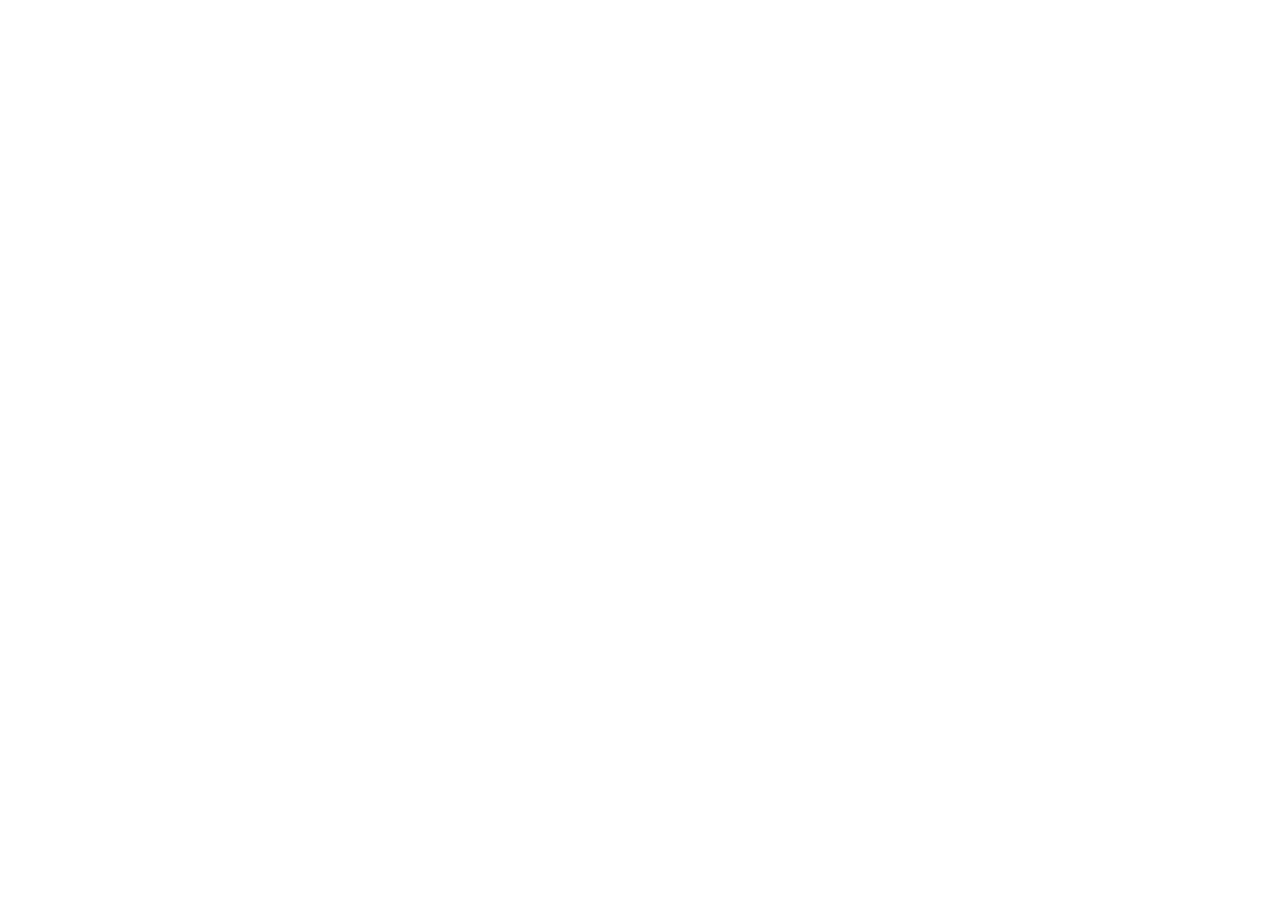
==== index.html @ dd615bf4 "Add files via upload" ====
<!DOCTYPE html>
<html>
<head>
<meta http-equiv="Content-Type" content="text/html; charset=utf-8" />
<meta name="viewport" content="user-scalable=no, width=device-width, initial-scale=1">
<title>Te invito a mi festejar mi tercer añito</title>
<meta property="og:title" content="Te invito a mi festejar mi cumple Nº 3 🎂!"/>
<meta property="og:image" itemprop="image" content="https://lunalujan.github.io/tarjeta.png" />
<meta property="og:description" content="Te espero el día 22/03/2026 a partir de las 18hs 🕕" />
	<link rel="shortcut icon" href="https://lunalujan.github.io/favicon.ico" />
	<link rel="icon" type="image/png" href="https://lunalujan.github.io/favicon.png" />

<style>
body{
	background: #679733;
}
a {
	margin: 5px;
    border-radius: 10px;
    border: solid 1px #003300;
    text-shadow: 0 -1px 0 rgba(0, 0, 0, 0.4);
    box-shadow: inset 0 1px 0 rgba(255, 255, 255, 0.4), 0 1px 1px rgba(0, 0, 0, 0.2);
	font-family: Verdana;
	font-size: 20px;
    background: linear-gradient(0deg, rgba(0,51,0,1) 0%, rgba(0,136,0,1) 100%);
    color: #FFF;
    padding: 10px 15px;
    text-decoration: none;
	min-width: 75%;
	max-width: 75%;
	display:block;
	vertical-align: middle;
}
a span{
	font-size: 26px;
	vertical-align: middle;
}
a:hover{
	border: solid 1px #00ff00;
	background: linear-gradient(0deg, rgba(0,51,0,1) 0%, rgba(0,255,0,1) 100%);
}
</style>
</head>
<body><center>
<video onclick="javascript:this.play();" poster="click.png" id="video" width="100%" >
  <source src="cumple.mp4" type="video/mp4">
  Tu navegador no permite videos.
</video>

	<br/><br/>
<a id="link" href="#">✅ Confirmar asistencia</a>
<a href="https://calendar.google.com/calendar/render?action=TEMPLATE&text=Cumple%20N%C2%BA%203%20de%20LUNA%20el%2022%2F03%2F2026%20a%20las%2018%3A00hs&dates=20260322T180000/20260322T210000&details=Te%20esperamos%20para%20pasar%20una%20hermosa%20tarde&location=Aristobulo+del+valle+3334,+H3508+Resistencia,+Chaco">📅 Agendar evento</a>
<a href="https://www.google.com/maps/place/Aristobulo+del+valle+3334,+H3508+Resistencia,+Chaco">🌎 Como llegar</a>
<script>
var url_string = window.location;
var url = new URL(url_string);
var id = url.searchParams.get("id");
const btn = document.getElementById('btn');
var num = '';
var link = document.getElementById('link');
	if (id=="TWFtw6E=") {
		num = "NTQ5MzYyNDIyMDY4Mw==";
		name = "Mamá";
	} else if  (id=="UGFww6A=") {
		num = "NTQ5MzYyNDg3NjEyMQ==";
		name = "Papá";
	} else {
		location.href="https://www.google.com.ar";
	}
link.href ="https://api.whatsapp.com/send?phone="+atob(num)+"&text=%E2%9C%85%20Confirmo%20que%20voy%20al%20%0A%F0%9F%8E%88%20Cumplea%C3%B1os%20de%20Luna%20%F0%9F%8E%82%F0%9F%8D%B0%0A%F0%9F%93%85%20Este%2022%20de%20Marzo%0A%F0%9F%95%95%20A%20las%2018%3A00%20Hs%0A%F0%9F%8C%8E%20En%20Arist%C3%B3bulo%20del%20Valle%203334%0A%F0%9F%8E%81%20Para%20festejar%2C%20meterme%20a%20la%20pile%20%F0%9F%A5%B3%F0%9F%8E%89%0A%F0%9F%8E%BC%20Y%20cantarle%20su%20Feliz%20Cumple%20%F0%9F%8E%B5%F0%9F%8E%B6";
link.setAttribute('target', '_blank');
link.setAttribute('rel', 'noopener noreferrer');
link.innerText = "✅ Confirmar a " + name ;
</script>
</center>
</body>
</html>
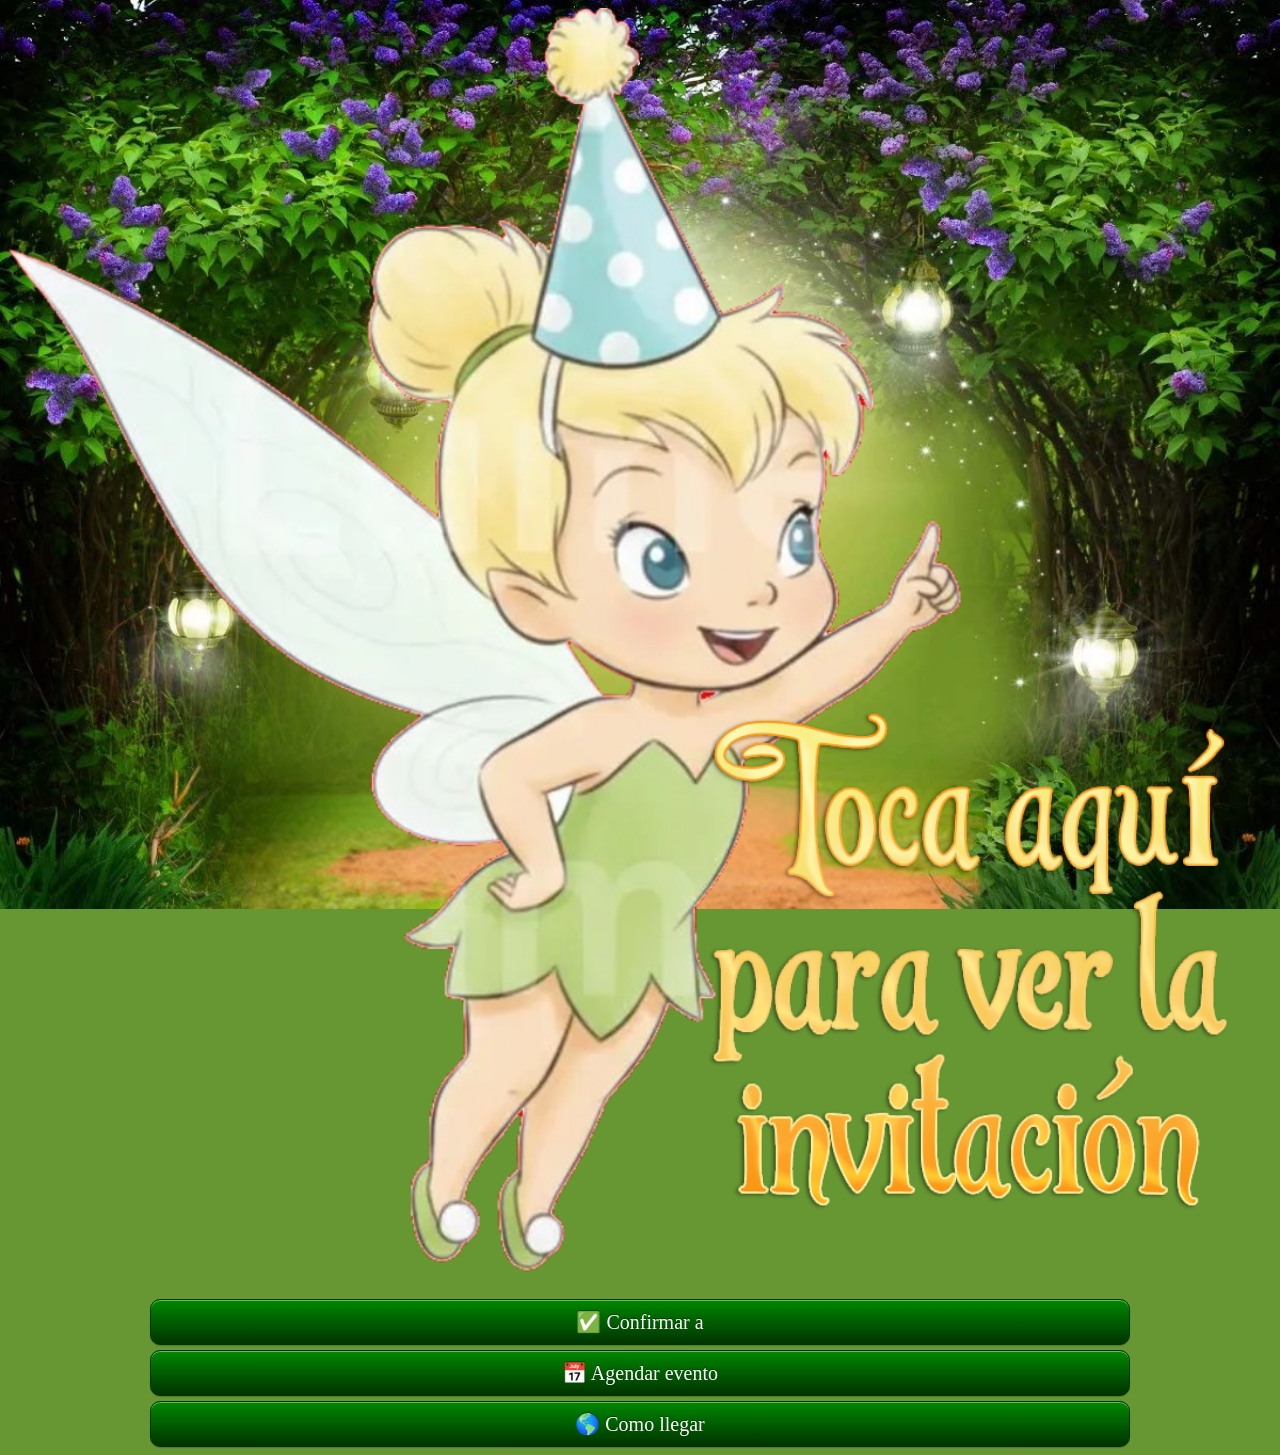
==== commit f65bb4b2: "Add files via upload" ====
--- a/index.html
+++ b/index.html
@@ -13,6 +13,11 @@
 <style>
 body{
 	background: #679733;
+	background-image: url('fondo.jpg');
+	background-attachment: fixed;
+	background-position: center;
+	background-size: cover;
+	background-repeat: no-repeat;
 }
 a {
 	margin: 5px;
@@ -42,7 +47,7 @@
 </style>
 </head>
 <body><center>
-<video onclick="javascript:this.play();" poster="click.png" id="video" width="100%" >
+<video onclick="javascript:this.play();" poster="click.png" preload="auto" id="video" width="100%" >
   <source src="cumple.mp4" type="video/mp4">
   Tu navegador no permite videos.
 </video>
@@ -65,9 +70,9 @@
 		num = "NTQ5MzYyNDg3NjEyMQ==";
 		name = "Papá";
 	} else {
-		location.href="https://www.google.com.ar";
+		//location.href="https://www.google.com.ar";
 	}
-link.href ="https://api.whatsapp.com/send?phone="+atob(num)+"&text=%E2%9C%85%20Confirmo%20que%20voy%20al%20%0A%F0%9F%8E%88%20Cumplea%C3%B1os%20de%20Luna%20%F0%9F%8E%82%F0%9F%8D%B0%0A%F0%9F%93%85%20Este%2022%20de%20Marzo%0A%F0%9F%95%95%20A%20las%2018%3A00%20Hs%0A%F0%9F%8C%8E%20En%20Arist%C3%B3bulo%20del%20Valle%203334%0A%F0%9F%8E%81%20Para%20festejar%2C%20meterme%20a%20la%20pile%20%F0%9F%A5%B3%F0%9F%8E%89%0A%F0%9F%8E%BC%20Y%20cantarle%20su%20Feliz%20Cumple%20%F0%9F%8E%B5%F0%9F%8E%B6";
+link.href ="https://api.whatsapp.com/send?phone="+atob(num)+"&text=%E2%9C%85%20Confirmo%20que%20voy%20al%20%0A%F0%9F%8E%88%20Cumplea%C3%B1os%20de%20Luna%20%F0%9F%8E%82%F0%9F%8D%B0%0A%F0%9F%93%85%20Este%2022%20de%20Marzo%0A%F0%9F%95%95%20A%20las%2018%3A00%20Hs%0A%F0%9F%8C%8E%20En%20Arist%C3%B3bulo%20del%20Valle%203334%0A%F0%9F%8E%81%20Para%20festejar%20%F0%9F%A5%B3%F0%9F%8E%89%0A%F0%9F%8F%8A%E2%80%8D%E2%99%82%EF%B8%8F%20meterme%20a%20la%20pile%20%F0%9F%A5%BD%F0%9F%9B%9F%0A%F0%9F%8E%BC%20Y%20cantarle%20su%20Feliz%20Cumple%20%F0%9F%8E%B5%F0%9F%8E%B6";
 link.setAttribute('target', '_blank');
 link.setAttribute('rel', 'noopener noreferrer');
 link.innerText = "✅ Confirmar a " + name ;
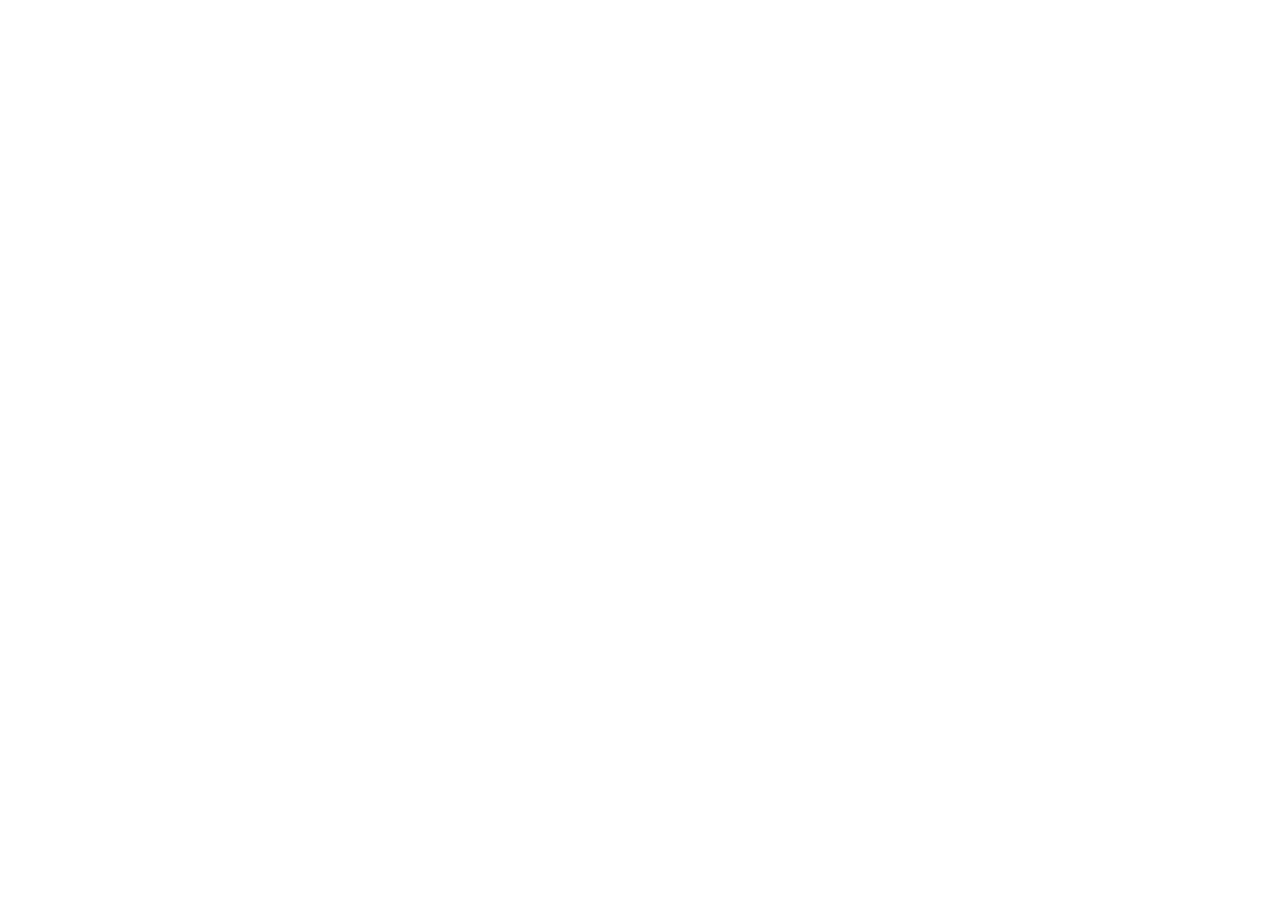
==== commit c7e84f0c: "Update index.html" ====
--- a/index.html
+++ b/index.html
@@ -70,7 +70,7 @@
 		num = "NTQ5MzYyNDg3NjEyMQ==";
 		name = "Papá";
 	} else {
-		//location.href="https://www.google.com.ar";
+		location.href="https://www.google.com.ar";
 	}
 link.href ="https://api.whatsapp.com/send?phone="+atob(num)+"&text=%E2%9C%85%20Confirmo%20que%20voy%20al%20%0A%F0%9F%8E%88%20Cumplea%C3%B1os%20de%20Luna%20%F0%9F%8E%82%F0%9F%8D%B0%0A%F0%9F%93%85%20Este%2022%20de%20Marzo%0A%F0%9F%95%95%20A%20las%2018%3A00%20Hs%0A%F0%9F%8C%8E%20En%20Arist%C3%B3bulo%20del%20Valle%203334%0A%F0%9F%8E%81%20Para%20festejar%20%F0%9F%A5%B3%F0%9F%8E%89%0A%F0%9F%8F%8A%E2%80%8D%E2%99%82%EF%B8%8F%20meterme%20a%20la%20pile%20%F0%9F%A5%BD%F0%9F%9B%9F%0A%F0%9F%8E%BC%20Y%20cantarle%20su%20Feliz%20Cumple%20%F0%9F%8E%B5%F0%9F%8E%B6";
 link.setAttribute('target', '_blank');
@@ -79,4 +79,4 @@
 </script>
 </center>
 </body>
-</html>+</html>
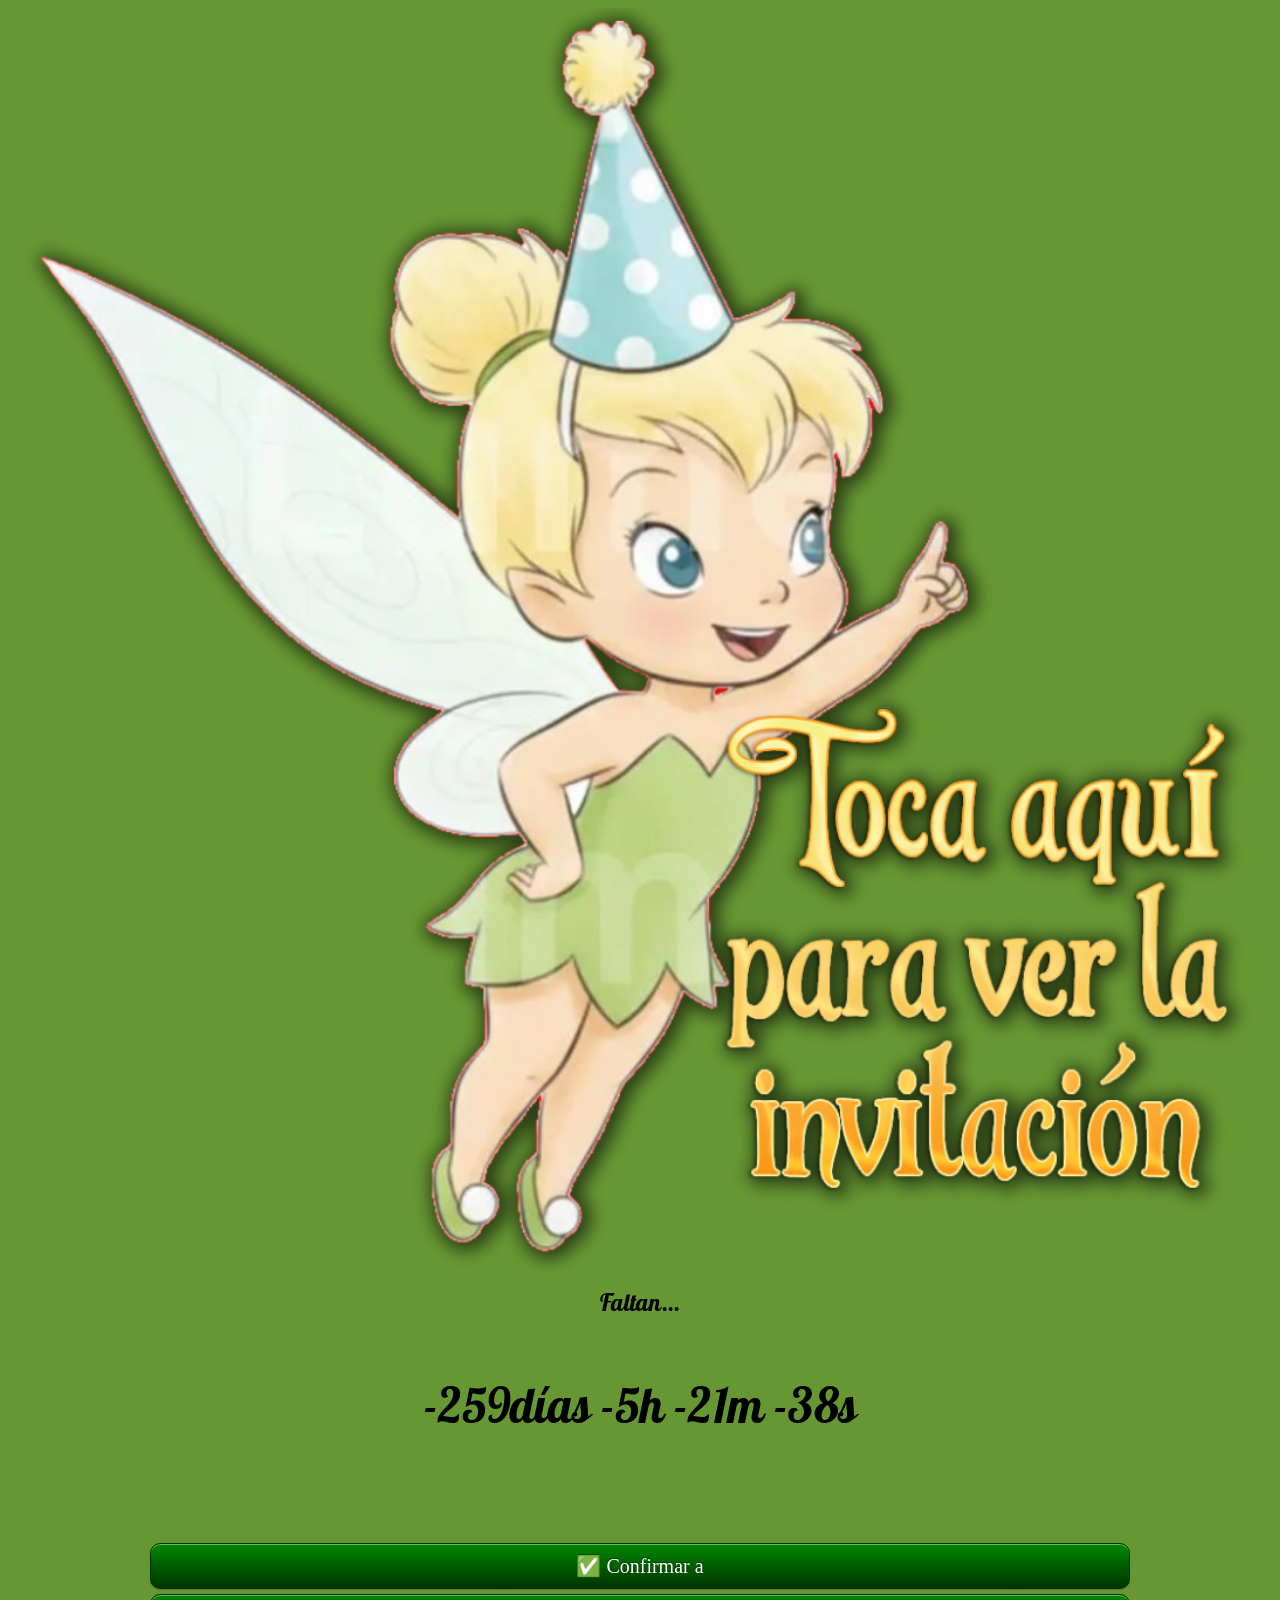
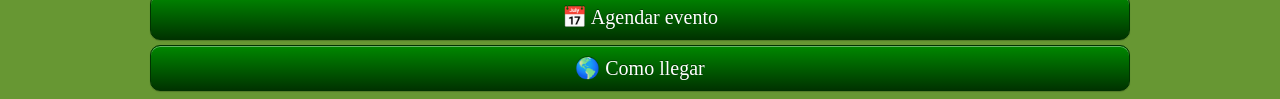
==== commit b7903a93: "Update index.html" ====
--- a/index.html
+++ b/index.html
@@ -9,15 +9,16 @@
 <meta property="og:description" content="Te espero el día 22/03/2026 a partir de las 18hs 🕕" />
 	<link rel="shortcut icon" href="https://lunalujan.github.io/favicon.ico" />
 	<link rel="icon" type="image/png" href="https://lunalujan.github.io/favicon.png" />
-
+<link rel="preconnect" href="https://fonts.googleapis.com">
+<link rel="preconnect" href="https://fonts.gstatic.com" crossorigin>
+<link href="https://fonts.googleapis.com/css2?family=Galada&display=swap" rel="stylesheet">
 <style>
 body{
 	background: #679733;
-	background-image: url('fondo.jpg');
-	background-attachment: fixed;
-	background-position: center;
-	background-size: cover;
-	background-repeat: no-repeat;
+	font-family: "Galada", cursive;
+  font-weight: 400;
+  font-style: normal;
+  font-size: 24px;
 }
 a {
 	margin: 5px;
@@ -44,6 +45,12 @@
 	border: solid 1px #00ff00;
 	background: linear-gradient(0deg, rgba(0,51,0,1) 0%, rgba(0,255,0,1) 100%);
 }
+#contador{
+	font-family: "Galada", cursive;
+  font-weight: 400;
+  font-style: normal;
+  font-size: 48px;
+}
 </style>
 </head>
 <body><center>
@@ -52,7 +59,9 @@
   Tu navegador no permite videos.
 </video>
 
-	<br/><br/>
+	<br/>Faltan...
+	<p id="contador"></p>
+	<br/>
 <a id="link" href="#">✅ Confirmar asistencia</a>
 <a href="https://calendar.google.com/calendar/render?action=TEMPLATE&text=Cumple%20N%C2%BA%203%20de%20LUNA%20el%2022%2F03%2F2026%20a%20las%2018%3A00hs&dates=20260322T180000/20260322T210000&details=Te%20esperamos%20para%20pasar%20una%20hermosa%20tarde&location=Aristobulo+del+valle+3334,+H3508+Resistencia,+Chaco">📅 Agendar evento</a>
 <a href="https://www.google.com/maps/place/Aristobulo+del+valle+3334,+H3508+Resistencia,+Chaco">🌎 Como llegar</a>
@@ -70,12 +79,44 @@
 		num = "NTQ5MzYyNDg3NjEyMQ==";
 		name = "Papá";
 	} else {
-		location.href="https://www.google.com.ar";
+		//location.href="https://www.google.com.ar";
 	}
 link.href ="https://api.whatsapp.com/send?phone="+atob(num)+"&text=%E2%9C%85%20Confirmo%20que%20voy%20al%20%0A%F0%9F%8E%88%20Cumplea%C3%B1os%20de%20Luna%20%F0%9F%8E%82%F0%9F%8D%B0%0A%F0%9F%93%85%20Este%2022%20de%20Marzo%0A%F0%9F%95%95%20A%20las%2018%3A00%20Hs%0A%F0%9F%8C%8E%20En%20Arist%C3%B3bulo%20del%20Valle%203334%0A%F0%9F%8E%81%20Para%20festejar%20%F0%9F%A5%B3%F0%9F%8E%89%0A%F0%9F%8F%8A%E2%80%8D%E2%99%82%EF%B8%8F%20meterme%20a%20la%20pile%20%F0%9F%A5%BD%F0%9F%9B%9F%0A%F0%9F%8E%BC%20Y%20cantarle%20su%20Feliz%20Cumple%20%F0%9F%8E%B5%F0%9F%8E%B6";
 link.setAttribute('target', '_blank');
 link.setAttribute('rel', 'noopener noreferrer');
 link.innerText = "✅ Confirmar a " + name ;
+
+//countdown
+// 1. Establece la fecha y hora final (Formato: Mes Día, Año HH:MM:SS)
+const countDownDate = new Date("Mar 22, 2026 18:00:00").getTime();
+
+// 2. Actualiza el contador cada 1 segundo
+const x = setInterval(function() {
+
+  // Obtiene la fecha y hora actual
+  const now = new Date().getTime();
+
+  // Encuentra la distancia entre "ahora" y la fecha objetivo
+  const distance = countDownDate - now;
+
+  // Cálculos de tiempo para días, horas, minutos y segundos
+  const days = Math.floor(distance / (1000 * 60 * 60 * 24));
+  const hours = Math.floor((distance % (1000 * 60 * 60 * 24)) / (1000 * 60 * 60));
+  const minutes = Math.floor((distance % (1000 * 60 * 60)) / (1000 * 60));
+  const seconds = Math.floor((distance % (1000 * 60)) / 1000);
+
+  // Muestra el resultado en un elemento con id="timer" (o en la consola)
+  document.getElementById("contador").innerHTML = `${days}días ${hours}h ${minutes}m ${seconds}s`;
+  //console.log(`${days}dias ${hours}h ${minutes}m ${seconds}s`);
+
+  // Si la cuenta regresiva termina, escribe un texto
+  if (distance < 0) {
+    clearInterval(x);
+    console.log("¡TIEMPO AGOTADO!");
+  }
+}, 1000);
+
+
 </script>
 </center>
 </body>
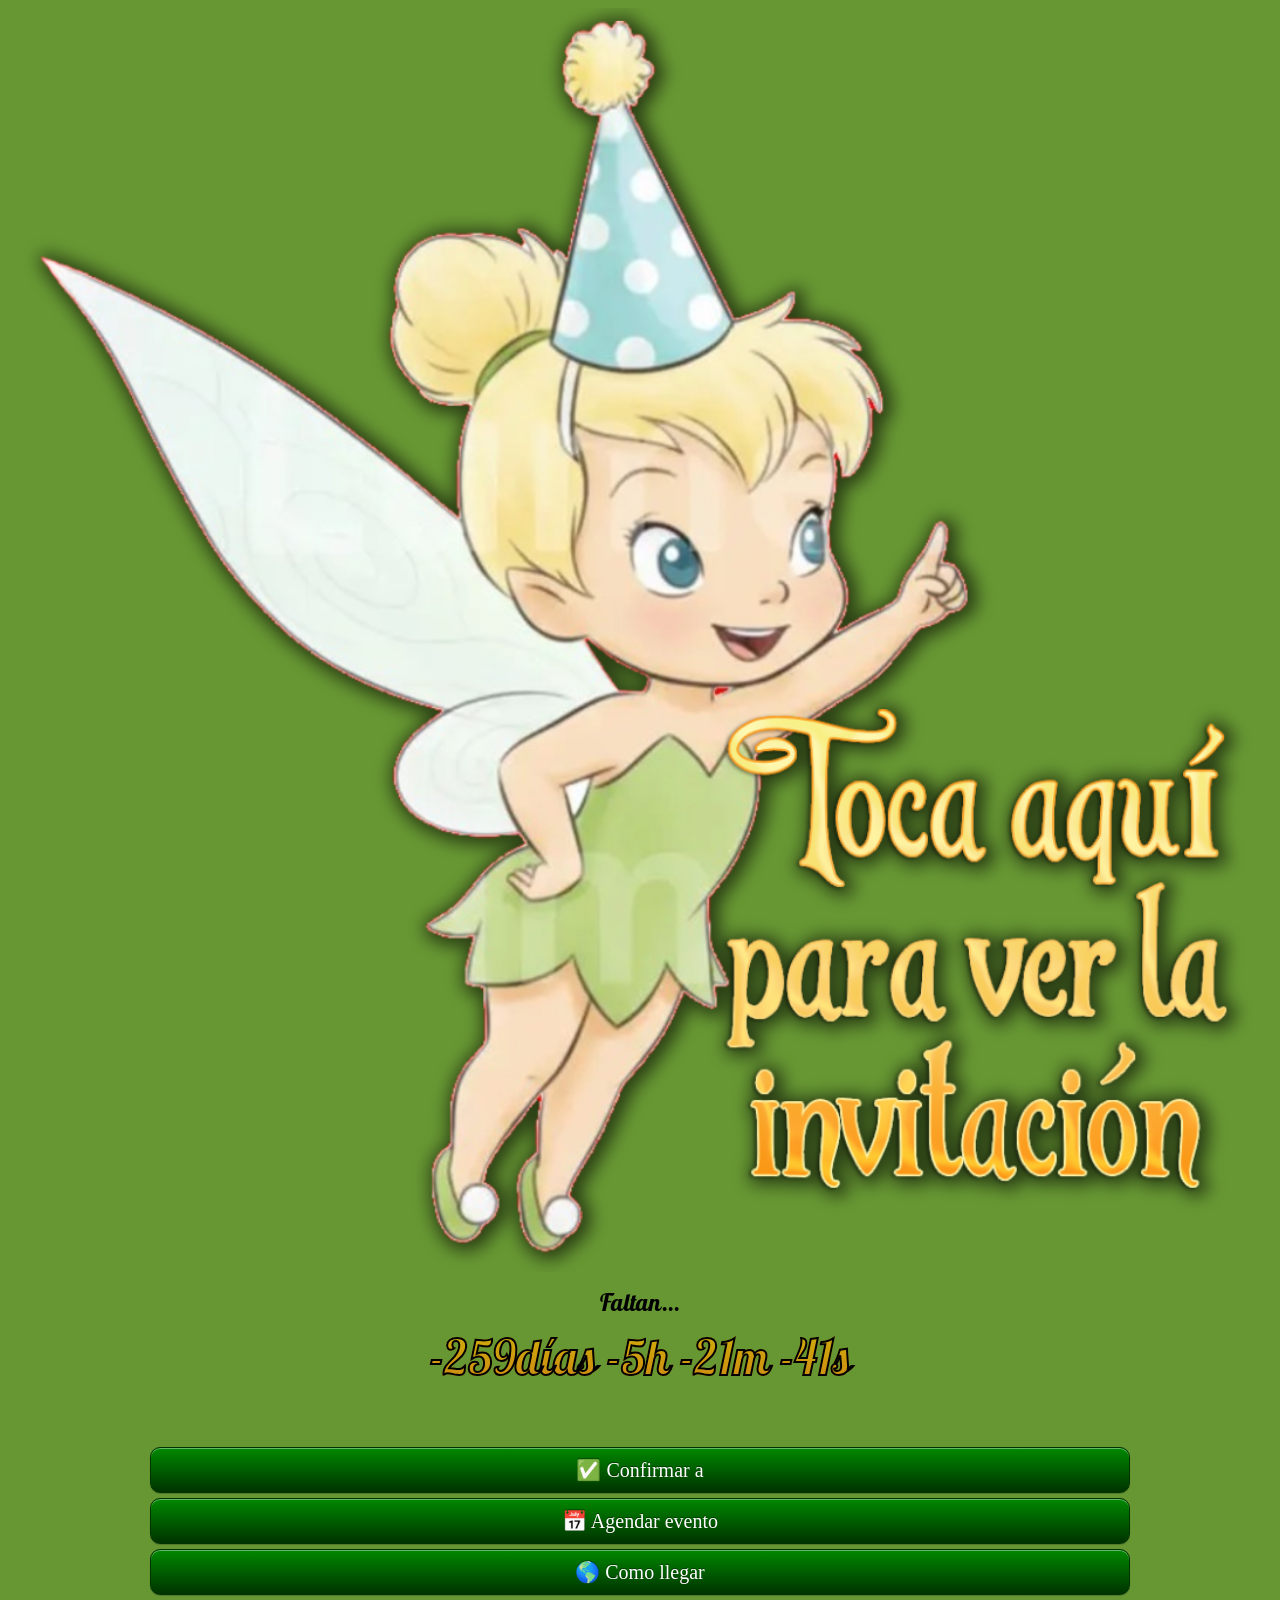
==== commit eedf28c2: "Update index.html" ====
--- a/index.html
+++ b/index.html
@@ -46,10 +46,17 @@
 	background: linear-gradient(0deg, rgba(0,51,0,1) 0%, rgba(0,255,0,1) 100%);
 }
 #contador{
+padding: 0px;
+margin: 0px;
 	font-family: "Galada", cursive;
   font-weight: 400;
   font-style: normal;
   font-size: 48px;
+background: linear-gradient(to top, #CF7C16 0%, #CFB108 100%);
+-webkit-background-clip: text;
+-webkit-text-fill-color: transparent;
+-webkit-text-stroke-width: 2px; /* Outline width */
+    -webkit-text-stroke-color: black; /* Outline color */
 }
 </style>
 </head>
